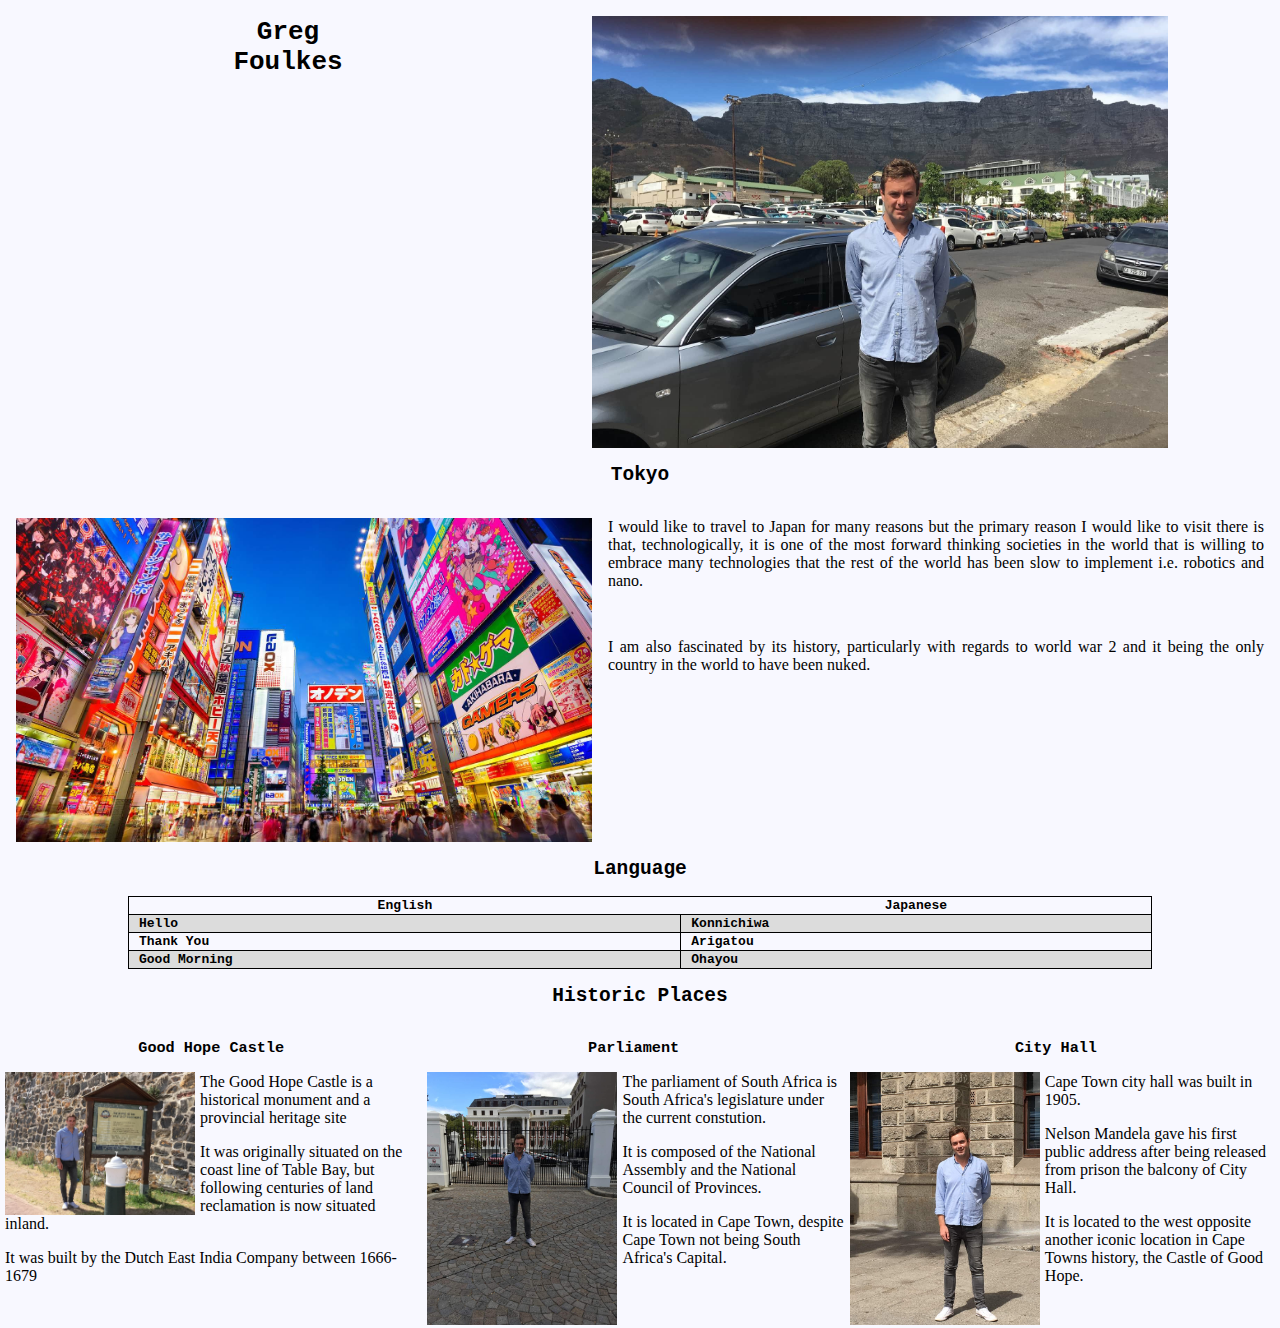
==== index-basic.html @ 7d4af08c "Landing Page" ====
<!DOCTYPE html>
<html>
  <head>
    <meta charset="utf-8">
    <meta name="viewport" content="width=device-width, initial-scale=1">
    <title>Greg's Page</title>
    <link rel="stylesheet" href="css/stylesheet.css">
  </head>
  <body>
    <div class="container">
      <div class="heading box">
        <h1>Greg <br>Foulkes</h1>
      <img src="images/img_0165.jpg" alt="It's Me">
      </div>
      <div class="city box">
          <h2>Tokyo</h2>
          <img src="images/f0pwad_wide-mr.jpg" alt="">
          <p>I would like to travel to Japan for many reasons but the primary reason I would like to visit there is that, technologically, it is one of the most forward thinking societies in the world that is willing to embrace many technologies that the rest of the world has been slow to implement i.e. robotics and nano.</p>
          <p>I am also fascinated by its history, particularly with regards to world war 2 and it being the only country in the world to have been nuked.</p>
      </div>
      <div class="language box">
        <h2>Language</h2>
        <table>
          <tr>
            <th>English</th>
            <th>Japanese</th>
          </tr>
          <tr>
            <td><strong>Hello</strong></td>
            <td><strong>Konnichiwa</strong></td>
          </tr>
          <tr>
            <td><strong>Thank You</strong></td>
            <td><strong>Arigatou</strong></td>
          </tr>
          <tr>
            <td><strong>Good Morning</strong></td>
            <td><strong>Ohayou</strong></td>
          </tr>
          </tr>
        </table>
      </div>
      <div class="places box">
        <h2>Historic Places</h2>
        <div class="d6">
          <h3>Good Hope Castle</h3>
          <img src="images/img_0185.jpg" alt="">
          <p>The Good Hope Castle is a historical monument and a provincial heritage site</p>
          <p>It was originally situated on the coast line of Table Bay, but following centuries of land reclamation is now situated inland.</p>
          <p>It was built by the Dutch East India Company between 1666-1679</p>
        </div>
        <div class="d6">
          <h3>Parliament</h3>
          <img src="images/img_0171.jpg" alt="">
          <p>The parliament of South Africa is South Africa's legislature under the current constution.</p>
          <p>It is composed of the National Assembly and the National Council of Provinces.</p>
          <p>It is located in Cape Town, despite Cape Town not being South Africa's Capital.</p>
        </div>
        <div class="d6">
          <h3>City Hall</h3>
          <img src="images/img_0178.jpg" alt="">
          <p>Cape Town city hall was built in 1905.</p>
          <p>Nelson Mandela gave his first public address after being released from prison the balcony of City Hall.</p>
          <p>It is located to the west opposite another iconic location in Cape Towns history, the Castle of Good Hope.</p>
        </div>
      </div>
    </div>
  </body>
</html>
---- css/stylesheet.css ----
body {
  height: 100%;
  width: 100%;
  background-color:  #F8F8FF;
  margin: auto;
}

.box {
  content: "";
  display: block;
  clear: both;
}

.heading {
  width: 100%;
  margin: auto;

}

.heading h1 {
  width: 45%;
  font-style: normal;
  font-family: monospace;
  font: courier;
  text-align: center;
  float: left;

}

.heading img {
  width: 45%;
  margin: auto;
  float:left;
  padding:1em;
}

.city {
  width: 100%;
  margin: auto;

}

.city h2 {
  width: 100%;
  text-align: center;
  font-style: normal;
  font-family: monospace;
  font: courier;
}

.city img {
  width: 45%;
  padding: 1em;
  float: left;
}

.city p {
  padding: 1em;
  text-align: justify;

}

.language {

  width: 100%;
  background-color:  #F8F8FF;
}

.language h2 {
  width: 100%;
  height: 100%;
  font: courier;
  text-align: center;
  font-style: normal;
  font-family: monospace;

}

.language table {
  width: 80%;
  padding: 1em;
  border-collapse: collapse;
  margin: auto;
}

 .language td, tr {
  border: 1px solid black;
  font-style: normal;
  font-family: monospace;
  font: courier;
  padding-left: 10px;
}


.language tr:nth-child(even){background-color: #DCDCDC
}


.places {
  height: 25%;
  width: 100%;
  background-color: #F8F8FF;
  margin: auto;

}

.places h2 {

  width: 100%;
  text-align: center;
  font-style: normal;
  font-family: monospace;
  font: courier;
}

.d6 {
  width: 100%;
  float: left;

}

.d6 img {
  width: 45%;
  padding-left: 5px;
  padding-right: 5px;
  float:left;

}

.d6 p {
  padding-left: 5px;
}

.d6 h3 {
  text-align: center;
  font-family: monospace;
  font: courier;
  font style: normal;


  }

@media (min-width: 500px) {
  .d6 {
    width:33%;
  }
}
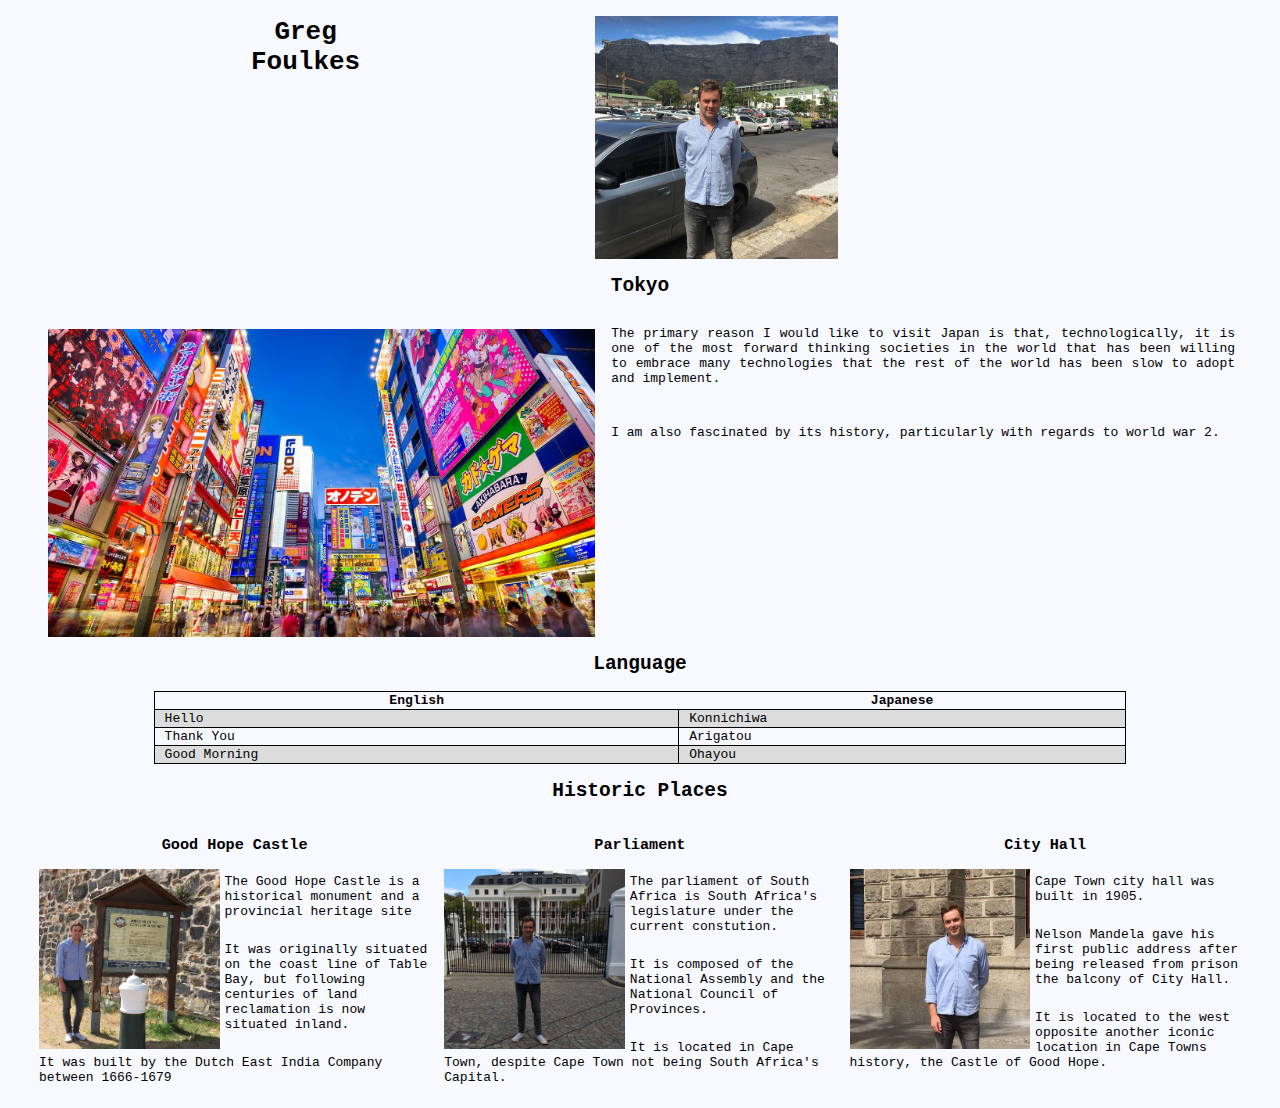
==== commit c0fc8743: "add all changes" ====
--- a/index-basic.html
+++ b/index-basic.html
@@ -10,13 +10,13 @@
     <div class="container">
       <div class="heading box">
         <h1>Greg <br>Foulkes</h1>
-      <img src="images/img_0165.jpg" alt="It's Me">
+      <img src="images/152077020833486388.jpeg" alt="It's Me">
       </div>
       <div class="city box">
           <h2>Tokyo</h2>
           <img src="images/f0pwad_wide-mr.jpg" alt="">
-          <p>I would like to travel to Japan for many reasons but the primary reason I would like to visit there is that, technologically, it is one of the most forward thinking societies in the world that is willing to embrace many technologies that the rest of the world has been slow to implement i.e. robotics and nano.</p>
-          <p>I am also fascinated by its history, particularly with regards to world war 2 and it being the only country in the world to have been nuked.</p>
+          <p>The primary reason I would like to visit Japan is that, technologically, it is one of the most forward thinking societies in the world that has been willing to embrace many technologies that the rest of the world has been slow to adopt and implement.</p>
+          <p>I am also fascinated by its history, particularly with regards to world war 2.</p>
       </div>
       <div class="language box">
         <h2>Language</h2>
@@ -26,16 +26,16 @@
             <th>Japanese</th>
           </tr>
           <tr>
-            <td><strong>Hello</strong></td>
-            <td><strong>Konnichiwa</strong></td>
+            <td>Hello</td>
+            <td>Konnichiwa</td>
           </tr>
           <tr>
-            <td><strong>Thank You</strong></td>
-            <td><strong>Arigatou</strong></td>
+            <td>Thank You</td>
+            <td>Arigatou</td>
           </tr>
           <tr>
-            <td><strong>Good Morning</strong></td>
-            <td><strong>Ohayou</strong></td>
+            <td>Good Morning</td>
+            <td>Ohayou</td>
           </tr>
           </tr>
         </table>
@@ -44,21 +44,21 @@
         <h2>Historic Places</h2>
         <div class="d6">
           <h3>Good Hope Castle</h3>
-          <img src="images/img_0185.jpg" alt="">
+          <img src="images/152077020833486388 (3).jpeg" alt="">
           <p>The Good Hope Castle is a historical monument and a provincial heritage site</p>
           <p>It was originally situated on the coast line of Table Bay, but following centuries of land reclamation is now situated inland.</p>
           <p>It was built by the Dutch East India Company between 1666-1679</p>
         </div>
         <div class="d6">
           <h3>Parliament</h3>
-          <img src="images/img_0171.jpg" alt="">
+          <img src="images/152077020833486388 (1).jpeg" alt="">
           <p>The parliament of South Africa is South Africa's legislature under the current constution.</p>
           <p>It is composed of the National Assembly and the National Council of Provinces.</p>
           <p>It is located in Cape Town, despite Cape Town not being South Africa's Capital.</p>
         </div>
         <div class="d6">
           <h3>City Hall</h3>
-          <img src="images/img_0178.jpg" alt="">
+          <img src="images/152077020833486388 (2).jpeg" alt="">
           <p>Cape Town city hall was built in 1905.</p>
           <p>Nelson Mandela gave his first public address after being released from prison the balcony of City Hall.</p>
           <p>It is located to the west opposite another iconic location in Cape Towns history, the Castle of Good Hope.</p>
--- a/css/stylesheet.css
+++ b/css/stylesheet.css
@@ -1,8 +1,17 @@
 body {
   height: 100%;
-  width: 100%;
+  width: 95%;
   background-color:  #F8F8FF;
   margin: auto;
+}
+
+p {
+
+font-style: normal;
+font-family: monospace;
+font: courier;
+text-align: left;
+padding: 5px;
 }
 
 .box {
@@ -28,7 +37,7 @@
 }
 
 .heading img {
-  width: 45%;
+  width: 20%;
   margin: auto;
   float:left;
   padding:1em;
@@ -116,6 +125,7 @@
 .d6 {
   width: 100%;
   float: left;
+  margin: 2px;
 
 }
 
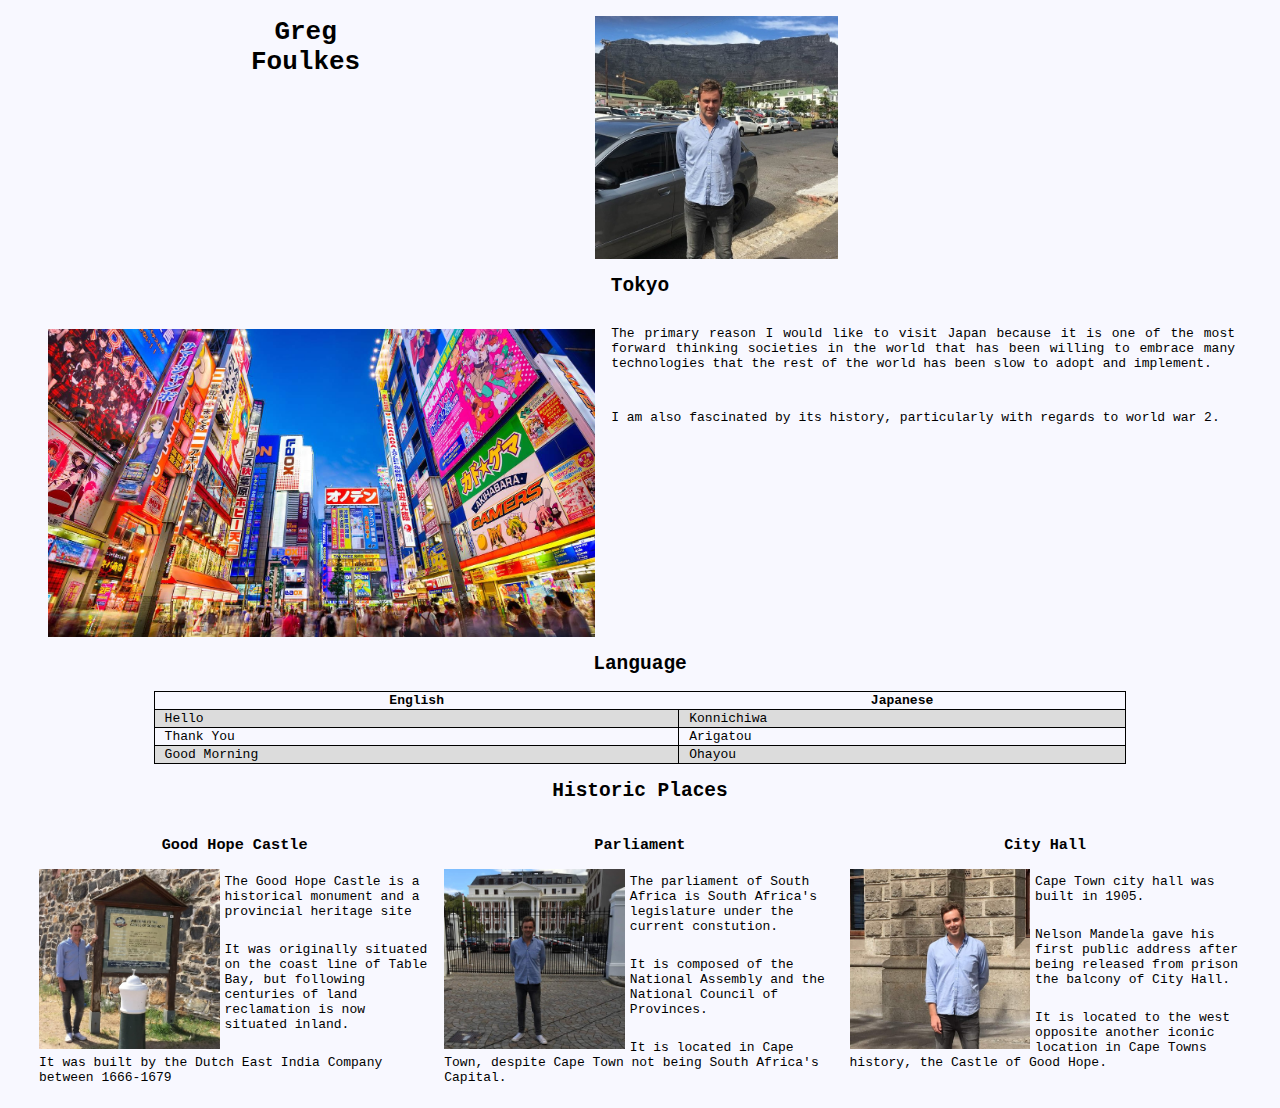
==== commit 927922a7: "city text change" ====
--- a/index-basic.html
+++ b/index-basic.html
@@ -15,7 +15,7 @@
       <div class="city box">
           <h2>Tokyo</h2>
           <img src="images/f0pwad_wide-mr.jpg" alt="">
-          <p>The primary reason I would like to visit Japan is that, technologically, it is one of the most forward thinking societies in the world that has been willing to embrace many technologies that the rest of the world has been slow to adopt and implement.</p>
+          <p>The primary reason I would like to visit Japan because it is one of the most forward thinking societies in the world that has been willing to embrace many technologies that the rest of the world has been slow to adopt and implement.</p>
           <p>I am also fascinated by its history, particularly with regards to world war 2.</p>
       </div>
       <div class="language box">
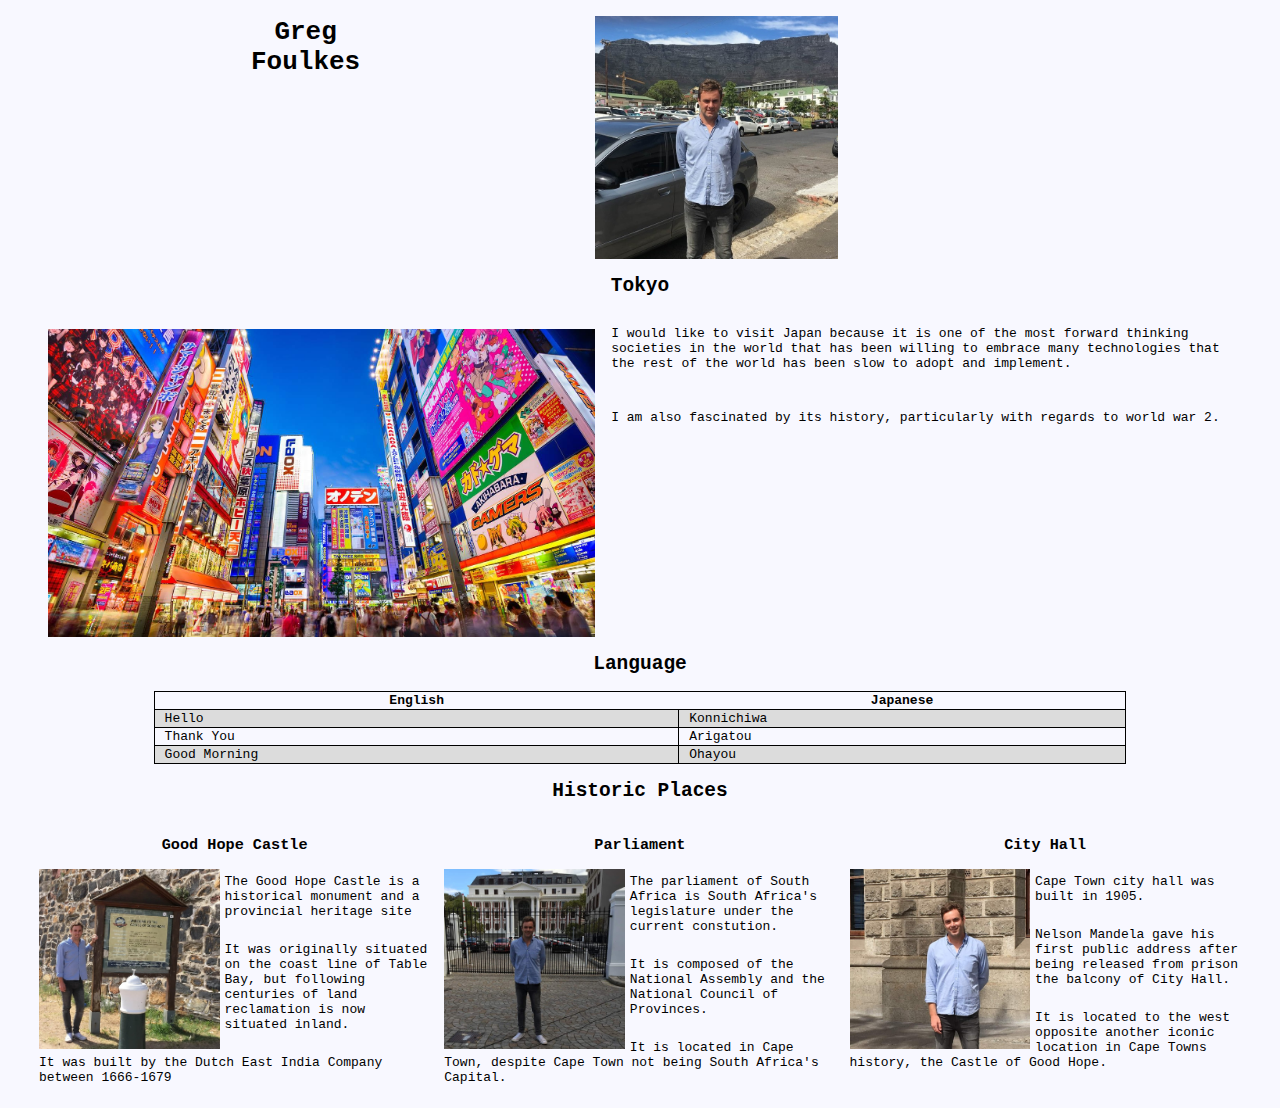
==== commit 6e8f9615: "text align and change" ====
--- a/index-basic.html
+++ b/index-basic.html
@@ -15,7 +15,7 @@
       <div class="city box">
           <h2>Tokyo</h2>
           <img src="images/f0pwad_wide-mr.jpg" alt="">
-          <p>The primary reason I would like to visit Japan because it is one of the most forward thinking societies in the world that has been willing to embrace many technologies that the rest of the world has been slow to adopt and implement.</p>
+          <p>I would like to visit Japan because it is one of the most forward thinking societies in the world that has been willing to embrace many technologies that the rest of the world has been slow to adopt and implement.</p>
           <p>I am also fascinated by its history, particularly with regards to world war 2.</p>
       </div>
       <div class="language box">
--- a/css/stylesheet.css
+++ b/css/stylesheet.css
@@ -10,7 +10,6 @@
 font-style: normal;
 font-family: monospace;
 font: courier;
-text-align: left;
 padding: 5px;
 }
 
@@ -65,7 +64,6 @@
 
 .city p {
   padding: 1em;
-  text-align: justify;
 
 }
 
